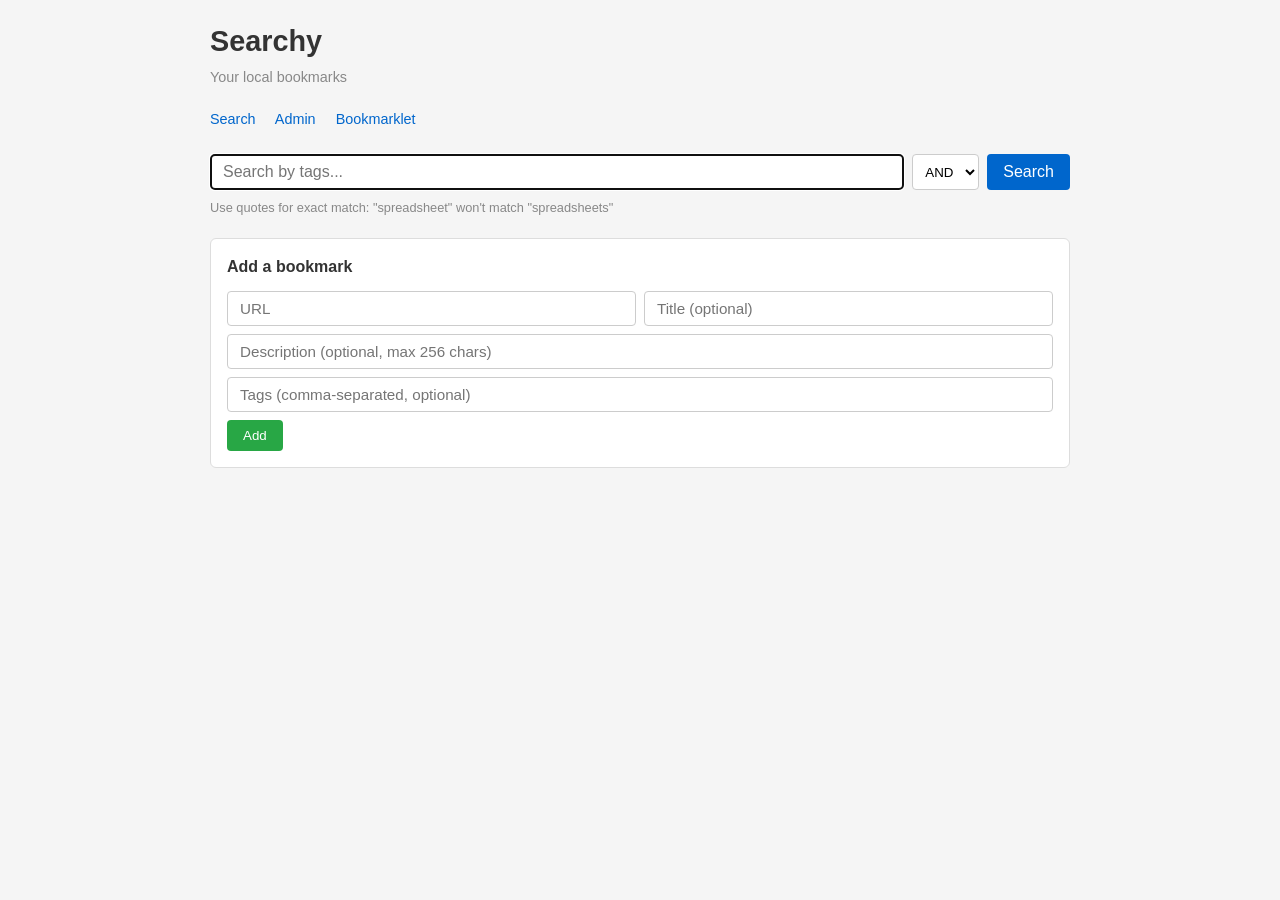
==== templates/index.html @ 25b17ab5 "Initial commit" ====
<!DOCTYPE html>
<html lang="en">
<head>
    <meta charset="UTF-8">
    <meta name="viewport" content="width=device-width, initial-scale=1.0">
    <title>Searchy</title>
    <link rel="icon" href="data:image/svg+xml,<svg xmlns='http://www.w3.org/2000/svg' viewBox='0 0 100 100'><text y='.9em' font-size='90'>🕵🏼‍♀️</text></svg>">
    <link rel="stylesheet" href="/static/style.css">
</head>
<body>
    <div class="container">
        <h1><a href="/">Searchy</a></h1>
        <p class="subtitle">Your local bookmarks</p>
        <nav>
            <a href="/">Search</a>
            <a href="/admin">Admin</a>
            <a href="/bookmarklet">Bookmarklet</a>
        </nav>

        <form class="search-form" id="search-form">
            <div class="search-input-wrapper">
                <input type="text" id="search-input" placeholder="Search by tags..." autofocus>
                <button type="button" id="search-clear" class="search-clear" aria-label="Clear search">x</button>
            </div>
            <select id="search-mode">
                <option value="and">AND</option>
                <option value="or">OR</option>
            </select>
            <button type="submit">Search</button>
        </form>
        <p class="search-hint">Use quotes for exact match: "spreadsheet" won't match "spreadsheets"</p>

        <div class="add-form">
            <h3>Add a bookmark</h3>
            <div class="fields">
                <div class="row">
                    <input type="text" id="add-url" placeholder="URL">
                    <input type="text" id="add-title" placeholder="Title (optional)">
                </div>
                <input type="text" id="add-description" placeholder="Description (optional, max 256 chars)" maxlength="256">
                <input type="text" id="add-tags" placeholder="Tags (comma-separated, optional)">
                <button id="add-btn">Add</button>
            </div>
        </div>

        <div id="message"></div>
        <div id="results-header" class="results-header"></div>
        <div id="results"></div>

        <div class="history-section" id="history-section" style="display:none">
            <h3>Recently clicked</h3>
            <div id="history"></div>
        </div>
    </div>

    <div class="modal-overlay" id="add-tag-modal">
        <div class="modal">
            <h3>Add Tags</h3>
            <input type="text" id="add-tag-input" placeholder="Enter tags (space or comma separated)">
            <div class="modal-actions">
                <button id="add-tag-cancel">Cancel</button>
                <button id="add-tag-confirm" class="primary">Add</button>
            </div>
        </div>
    </div>

    <script src="/static/app.js"></script>
</body>
</html>
---- static/style.css ----
* {
    margin: 0;
    padding: 0;
    box-sizing: border-box;
}

body {
    font-family: -apple-system, BlinkMacSystemFont, "Segoe UI", Roboto, Helvetica, Arial, sans-serif;
    background: #f5f5f5;
    color: #333;
    line-height: 1.5;
}

.container {
    max-width: 900px;
    margin: 0 auto;
    padding: 20px;
}

h1 {
    font-size: 1.8em;
    margin-bottom: 4px;
}

h1 a {
    text-decoration: none;
    color: #333;
}

.subtitle {
    color: #888;
    font-size: 0.9em;
    margin-bottom: 20px;
}

nav {
    margin-bottom: 24px;
    font-size: 0.9em;
}

nav a {
    color: #0066cc;
    text-decoration: none;
    margin-right: 16px;
}

nav a:hover {
    text-decoration: underline;
}

/* Search form */
.search-form {
    display: flex;
    gap: 8px;
    margin-bottom: 8px;
}

.search-input-wrapper {
    flex: 1;
    position: relative;
}

.search-form input[type="text"] {
    width: 100%;
    padding: 8px 28px 8px 12px;
    font-size: 1em;
    border: 1px solid #ccc;
    border-radius: 4px;
}

.search-clear {
    position: absolute;
    right: 0;
    top: 50%;
    transform: translateY(-50%);
    background: none;
    border: none;
    font-size: 0.85em;
    color: #ccc;
    cursor: pointer;
    padding: 0 15px;
    line-height: 1;
    display: none;
}

.search-clear:hover {
    color: #999;
}

.search-form select {
    padding: 8px;
    border: 1px solid #ccc;
    border-radius: 4px;
    background: #fff;
}

.search-form button[type="submit"] {
    padding: 8px 16px;
    background: #0066cc;
    color: white;
    border: none;
    border-radius: 4px;
    cursor: pointer;
    font-size: 1em;
}

.search-form button[type="submit"]:hover {
    background: #0052a3;
}

.search-hint {
    font-size: 0.8em;
    color: #888;
    margin-bottom: 20px;
}

/* Add link form */
.add-form {
    background: #fff;
    border: 1px solid #ddd;
    border-radius: 6px;
    padding: 16px;
    margin-bottom: 20px;
}

.add-form h3 {
    margin-bottom: 12px;
    font-size: 1em;
}

.add-form .fields {
    display: flex;
    flex-direction: column;
    gap: 8px;
}

.add-form input[type="text"] {
    padding: 8px 12px;
    border: 1px solid #ccc;
    border-radius: 4px;
    font-size: 0.95em;
}

.add-form .row {
    display: flex;
    gap: 8px;
}

.add-form .row input {
    flex: 1;
}

.add-form button {
    padding: 8px 16px;
    background: #28a745;
    color: white;
    border: none;
    border-radius: 4px;
    cursor: pointer;
    align-self: flex-start;
}

.add-form button:hover {
    background: #218838;
}

/* Results */
.results-header {
    font-size: 0.9em;
    color: #666;
    margin-bottom: 12px;
}

.link-item {
    position: relative;
    background: #fff;
    border: 1px solid #ddd;
    border-radius: 6px;
    padding: 12px 16px;
    margin-bottom: 8px;
}

.link-delete-btn {
    position: absolute;
    top: 8px;
    right: 8px;
    background: none;
    border: none;
    font-size: 1.2em;
    color: #999;
    cursor: pointer;
    line-height: 1;
    padding: 2px 6px;
    border-radius: 3px;
}

.link-delete-btn:hover {
    color: #dc3545;
    background: #f8d7da;
}

.link-item .link-title {
    font-weight: 600;
}

.link-item .link-title a {
    color: #0066cc;
    text-decoration: none;
}

.link-item .link-title a:hover {
    text-decoration: underline;
}

.link-item .link-description {
    font-size: 0.9em;
    color: #555;
    margin-top: 2px;
}

.link-item .link-url {
    font-size: 0.85em;
    color: #888;
    word-break: break-all;
}

.link-copy {
    cursor: pointer;
    margin-left: 6px;
    color: #aaa;
    font-size: 0.95em;
}

.link-copy:hover {
    color: #0066cc;
}

.link-item .link-tags {
    margin-top: 4px;
}

.tag {
    display: inline-block;
    background: #e8f0fe;
    color: #1a73e8;
    padding: 2px 8px;
    border-radius: 12px;
    font-size: 0.8em;
    margin-right: 4px;
    margin-top: 4px;
    cursor: pointer;
}

.tag:hover {
    background: #d2e3fc;
}

.tag-add {
    background: transparent;
    color: #999;
    border: 1px dashed #ccc;
    font-size: 0.8em;
}

.tag-add:hover {
    background: #f0f0f0;
    color: #666;
    border-color: #999;
}

.tag-remove {
    display: inline-block;
    margin-left: 4px;
    cursor: pointer;
    font-weight: bold;
    color: #1a73e8;
    opacity: 0.5;
}

.tag-remove:hover {
    opacity: 1;
    color: #dc3545;
}

.link-item .link-meta {
    font-size: 0.8em;
    color: #aaa;
    margin-top: 4px;
}

/* History section */
.history-section {
    margin-top: 30px;
    border-top: 1px solid #ddd;
    padding-top: 16px;
}

.history-section h3 {
    font-size: 1em;
    margin-bottom: 8px;
    color: #666;
}

.history-item {
    font-size: 0.9em;
    padding: 4px 0;
}

.history-item a {
    color: #0066cc;
    text-decoration: none;
}

.history-item a:hover {
    text-decoration: underline;
}

/* Admin table */
.admin-toolbar {
    display: flex;
    gap: 8px;
    margin-bottom: 16px;
    flex-wrap: wrap;
}

.admin-toolbar button {
    padding: 8px 16px;
    border: 1px solid #ccc;
    border-radius: 4px;
    background: #fff;
    cursor: pointer;
    font-size: 0.9em;
}

.admin-toolbar button:hover {
    background: #f0f0f0;
}

.admin-toolbar button.primary {
    background: #0066cc;
    color: white;
    border-color: #0066cc;
}

.admin-toolbar button.primary:hover {
    background: #0052a3;
}

.admin-toolbar button.danger {
    background: #dc3545;
    color: white;
    border-color: #dc3545;
}

.admin-toolbar button.danger:hover {
    background: #c82333;
}

.admin-table {
    width: 100%;
    border-collapse: collapse;
    background: #fff;
    border: 1px solid #ddd;
    border-radius: 6px;
    font-size: 0.9em;
}

.admin-table th,
.admin-table td {
    padding: 8px 12px;
    text-align: left;
    border-bottom: 1px solid #eee;
}

.admin-table th {
    background: #fafafa;
    font-weight: 600;
    cursor: pointer;
    user-select: none;
}

.admin-table th:hover {
    background: #f0f0f0;
}

.admin-table td input {
    width: 100%;
    padding: 4px 6px;
    border: 1px solid #ccc;
    border-radius: 3px;
    font-size: 0.95em;
}

.admin-table .actions {
    white-space: nowrap;
}

.admin-table .actions button {
    padding: 4px 8px;
    margin-right: 4px;
    border: 1px solid #ccc;
    border-radius: 3px;
    background: #fff;
    cursor: pointer;
    font-size: 0.85em;
}

.admin-table .actions .save-btn {
    background: #28a745;
    color: white;
    border-color: #28a745;
}

.admin-table .actions .delete-btn {
    background: #dc3545;
    color: white;
    border-color: #dc3545;
}

/* Modal overlay */
.modal-overlay {
    display: none;
    position: fixed;
    top: 0;
    left: 0;
    width: 100%;
    height: 100%;
    background: rgba(0, 0, 0, 0.5);
    z-index: 100;
    justify-content: center;
    align-items: center;
}

.modal-overlay.active {
    display: flex;
}

.modal {
    background: #fff;
    border-radius: 8px;
    padding: 24px;
    max-width: 600px;
    width: 90%;
    max-height: 80vh;
    overflow-y: auto;
}

.modal h3 {
    margin-bottom: 12px;
}

.modal input[type="text"] {
    width: 100%;
    padding: 8px 12px;
    border: 1px solid #ccc;
    border-radius: 4px;
    font-size: 0.95em;
    margin-bottom: 12px;
}

.modal .import-list {
    max-height: 300px;
    overflow-y: auto;
    border: 1px solid #ddd;
    border-radius: 4px;
    padding: 8px;
    margin-bottom: 12px;
}

.modal .import-item {
    padding: 4px 0;
    font-size: 0.9em;
    display: flex;
    align-items: center;
    gap: 8px;
}

.modal .import-item label {
    flex: 1;
    overflow: hidden;
    text-overflow: ellipsis;
    white-space: nowrap;
}

.modal .modal-actions {
    display: flex;
    gap: 8px;
    justify-content: flex-end;
}

.modal .modal-actions button {
    padding: 8px 16px;
    border: 1px solid #ccc;
    border-radius: 4px;
    background: #fff;
    cursor: pointer;
}

.modal .modal-actions button.primary {
    background: #0066cc;
    color: white;
    border-color: #0066cc;
}

/* Bookmarklet page */
.bookmarklet-link {
    display: inline-block;
    background: #0066cc;
    color: white;
    padding: 10px 20px;
    border-radius: 6px;
    text-decoration: none;
    font-weight: 600;
    margin: 16px 0;
}

.bookmarklet-instructions {
    background: #fff;
    border: 1px solid #ddd;
    border-radius: 6px;
    padding: 16px;
    margin-top: 16px;
}

.bookmarklet-instructions ol {
    margin-left: 20px;
}

.bookmarklet-instructions li {
    margin-bottom: 8px;
}

/* Loading state */
.loading {
    color: #888;
    font-style: italic;
}

/* Messages */
.message {
    padding: 8px 12px;
    border-radius: 4px;
    margin-bottom: 12px;
    font-size: 0.9em;
}

.message.success {
    background: #d4edda;
    color: #155724;
}

.message.error {
    background: #f8d7da;
    color: #721c24;
}
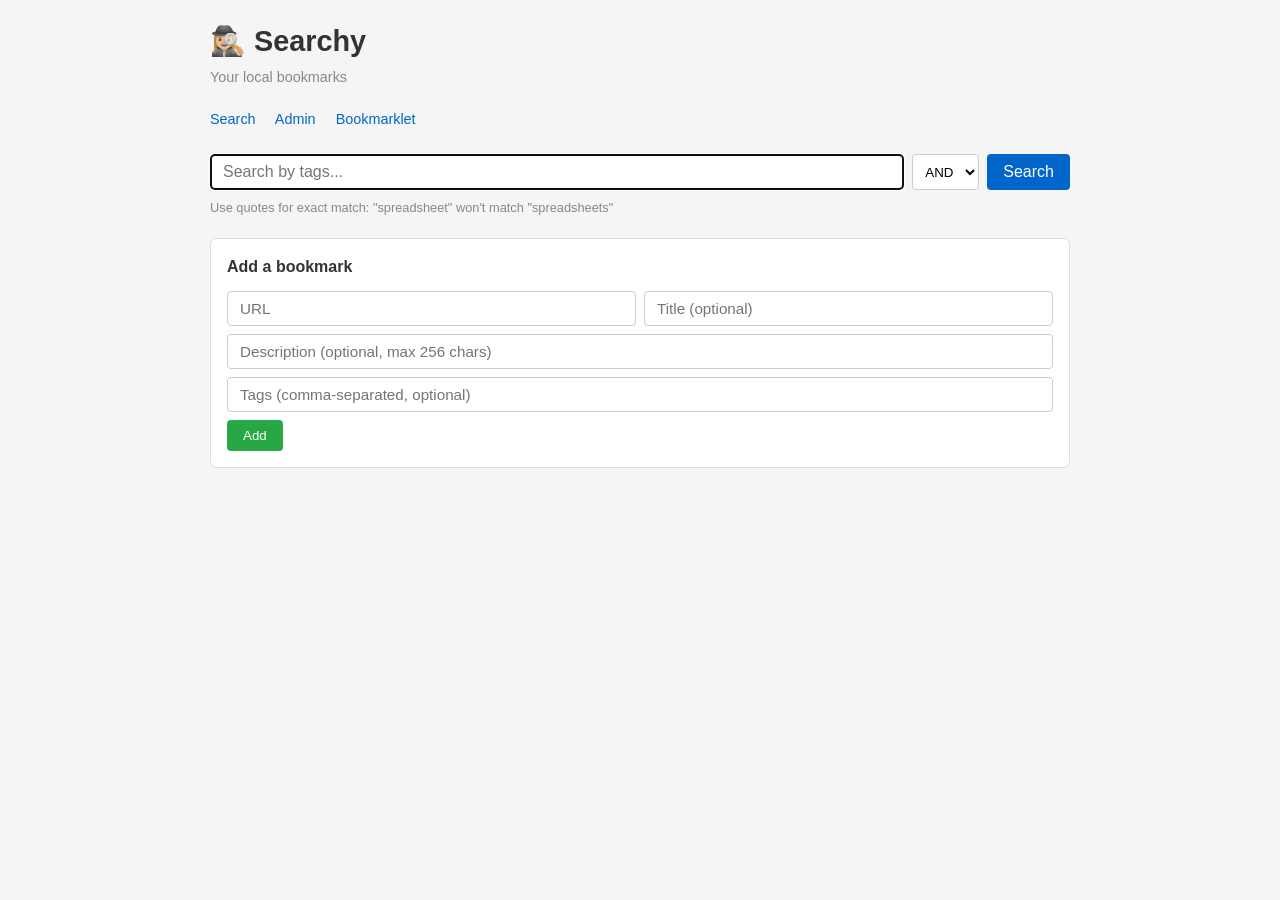
==== commit f237b7a2: "Add emoji to Searchy heading on search page" ====
--- a/templates/index.html
+++ b/templates/index.html
@@ -9,7 +9,7 @@
 </head>
 <body>
     <div class="container">
-        <h1><a href="/">Searchy</a></h1>
+        <h1><a href="/">🕵🏼‍♀️ Searchy</a></h1>
         <p class="subtitle">Your local bookmarks</p>
         <nav>
             <a href="/">Search</a>
--- a/static/style.css
+++ b/static/style.css
@@ -415,6 +415,13 @@
     background: #dc3545;
     color: white;
     border-color: #dc3545;
+}
+
+.total-count {
+    text-align: right;
+    padding: 8px 4px;
+    color: #666;
+    font-size: 0.9em;
 }
 
 /* Modal overlay */
